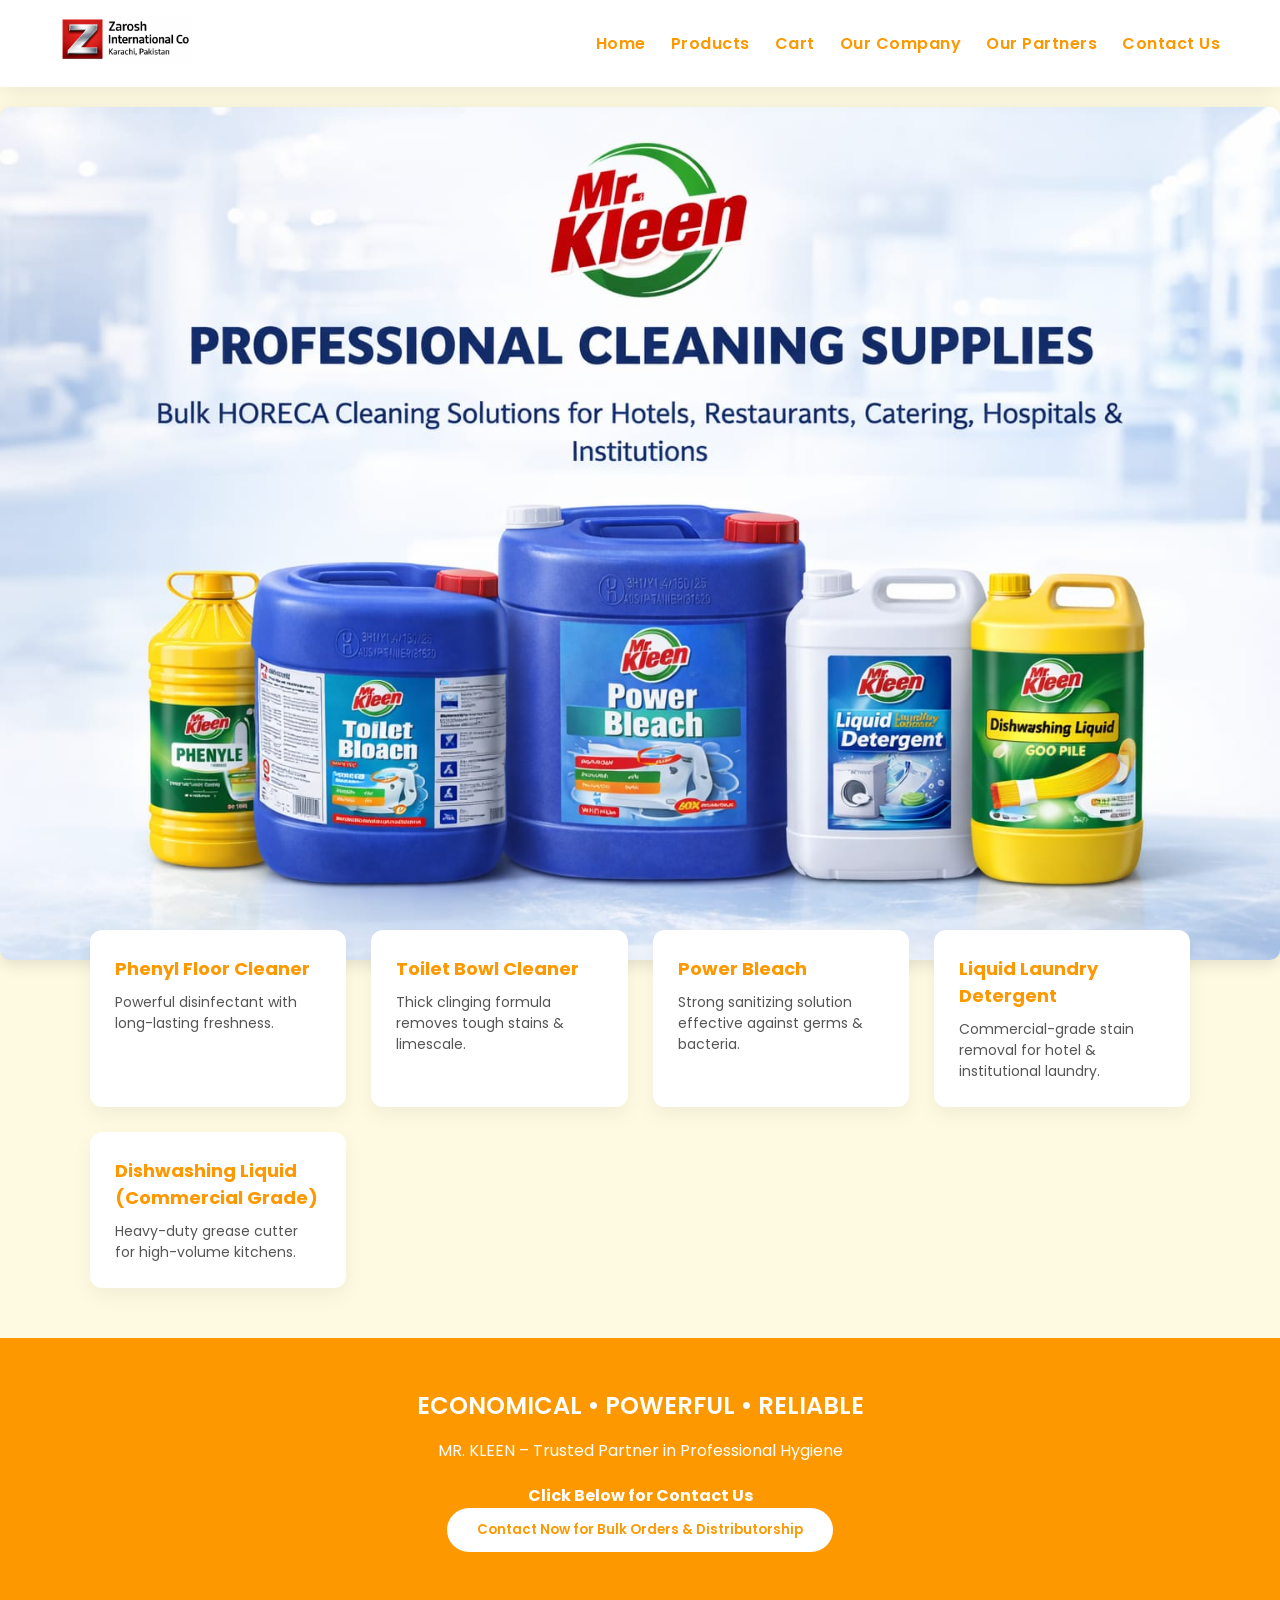
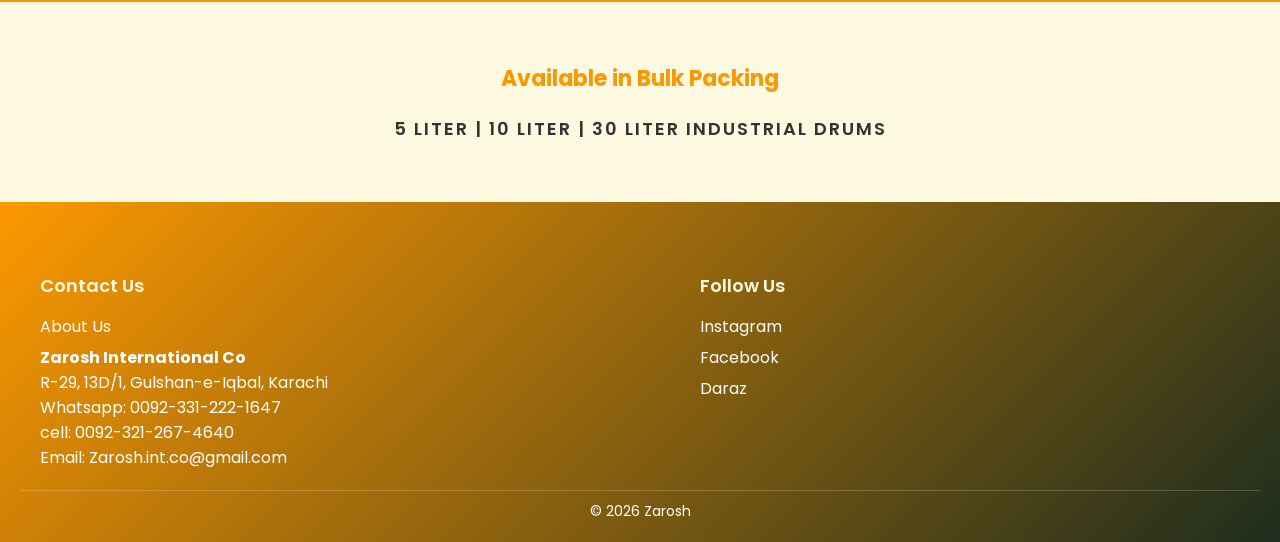
==== bulk.html @ 53310bf9 "Add files via upload" ====
<!DOCTYPE html>
<html lang="en">
<head>
  <meta charset="UTF-8">
  <title>MR. KLEEN | Bulk Orders</title>
  <meta name="viewport" content="width=device-width, initial-scale=1.0">
  <link rel="stylesheet" href="style.css">
  <link href="https://fonts.googleapis.com/css2?family=Poppins:wght@300;400;600;700&display=swap" rel="stylesheet">
  <style>
    :root{
      --c1: #FEF9E1;
      --c2: #ffffff;
      --c3: #FD9800;
      --c4: #FD9800;
    }

    *{
      margin:0;
      padding:0;
      box-sizing:border-box;
      font-family:'Poppins', sans-serif;
    }

    body{
      background: var(--c1);
      color:#333;
    }

    /* HERO */
    
    /* PRODUCT CARDS */
    .bulk-products-section{
      width:100%;
      max-width:1100px;
      margin: -50px auto 50px auto;
      display:grid;
      grid-template-columns:repeat(auto-fit,minmax(250px,1fr));
      gap:25px;
    }

    .bulk-product-card{
      background: var(--c2);
      padding:25px;
      border-radius:12px;
      box-shadow:0 8px 20px rgba(0,0,0,0.05);
      transition:0.3s;
    }

    .bulk-product-card:hover{
      transform:translateY(-8px);
    }

    .bulk-product-card h3{
      color: var(--c3);
      margin-bottom:10px;
      font-size:18px;
    }

    .bulk-product-card p{
      font-size:14px;
      color:#555;
    }

    /* BULK PACKING */
    .industrial-packaging{
      text-align:center;
      margin:60px 0;
    }

    .industrial-packaging h3{
      font-size:22px;
      margin-bottom:20px;
      color: var(--c3);
    }

    .pack-size-options{
      font-size:18px;
      font-weight:600;
      letter-spacing:2px;
    }

    .story-section img {
      display: block;
      max-width: 100%;
      border-radius: 10px;
      margin: 20px auto;
      box-shadow: 0 5px 15px rgba(0,0,0,0.1);
    }

    /* CTA */
    .bulk-order-cta{
      background: var(--c3);
      color: var(--c2);
      text-align:center;
      padding:50px 20px;
    }

    .bulk-order-cta h2{
      margin-bottom:15px;
      font-weight:600;
    }

    .bulk-order-cta p{
      margin-bottom:20px;
    }

    .bulk-order-cta button{
      background: var(--c2);
      color: var(--c3);
      padding:12px 30px;
      border:none;
      border-radius:30px;
      font-weight:600;
      cursor:pointer;
      transition:0.3s;
    }

    .bulk-order-cta button:hover{
      background:#fff3d9;
    }

    /* RESPONSIVE */
    @media(max-width:768px){
      .hero h1{
        font-size:2rem;
      }
      /* =========================
   PROPER MOBILE RESPONSIVE
   ========================= */

/* Tablet */
@media (max-width: 768px) {

  .bulk-products-section {
    grid-template-columns: 1fr 1fr;
    margin: 20px auto;
  }

  .hero {
    height: 220px;
  }

  .hero h1 {
    font-size: 2rem;
  }

  .industrial-packaging {
    margin: 40px 0;
  }

}

/* Mobile */
@media (max-width: 480px) {

  .bulk-products-section {
    grid-template-columns: 1fr;   /* ONE card per row */
    margin: 20px auto;
  }

  .bulk-product-card {
    padding: 18px;
  }

  .hero {
    height: 180px;
  }

  .hero h1 {
    font-size: 1.6rem;
  }

  .pack-size-options {
    font-size: 15px;
    letter-spacing: 1px;
  }

  .bulk-order-cta h2 {
    font-size: 18px;
  }

  .bulk-order-cta p {
    font-size: 14px;
  }

  .bulk-order-cta button {
    width: 100%;   /* full width button on mobile */
    max-width: 280px;
  }

  .footer-container {
    flex-direction: column;
    text-align: center;
  }

}
    }

  </style>
</head>
<body>
<header>
  <div class="navbar">
    <div class="logo"><img src="images/logo.jpg" alt="Logo"> </div>
    <div class="menu-toggle" onclick="toggleMenu()">
      <span></span>
      <span></span>
      <span></span>
    </div>
    <nav class="nav-links">
      <a href="index.html">Home</a>
      <a href="index.html">Products</a>
      <a href="index.html">Cart</a>
      <a href="our-story.html">Our Company</a>
      <a href="#">Our Partners</a>
      <a href="#">Contact Us</a>
    </nav>
  </div>
</header>
  <!-- HERO -->
 
  <div class="story-section">
        <img src="images/bulk.jpg" alt="image">
       <a href="index.html" class="back-btn">← Back to Home</a>
  </div>
  <!-- PRODUCTS -->
  <section class="bulk-products-section">

    <div class="bulk-product-card">
      <h3>Phenyl Floor Cleaner</h3>
      <p>Powerful disinfectant with long-lasting freshness.</p>
    </div>

    <div class="bulk-product-card">
      <h3>Toilet Bowl Cleaner</h3>
      <p>Thick clinging formula removes tough stains & limescale.</p>
    </div>

    <div class="bulk-product-card">
      <h3>Power Bleach</h3>
      <p>Strong sanitizing solution effective against germs & bacteria.</p>
    </div>

    <div class="bulk-product-card">
      <h3>Liquid Laundry Detergent</h3>
      <p>Commercial-grade stain removal for hotel & institutional laundry.</p>
    </div>

    <div class="bulk-product-card">
      <h3>Dishwashing Liquid (Commercial Grade)</h3>
      <p>Heavy-duty grease cutter for high-volume kitchens.</p>
    </div>

  </section>

  

  <!-- CTA -->
  <section class="bulk-order-cta">
    <h2>ECONOMICAL • POWERFUL • RELIABLE</h2>
    <p>MR. KLEEN – Trusted Partner in Professional Hygiene</p>
    <h4>Click Below for Contact Us</h4>
    <button onclick="window.location.href='https://wa.me/923312221647'">
      Contact Now for Bulk Orders & Distributorship
    </button>
  </section>
  
  <!-- BULK PACKING -->
  <section class="industrial-packaging">
    <h3>Available in Bulk Packing</h3>
    <div class="pack-size-options">
      5 LITER  |  10 LITER  |  30 LITER INDUSTRIAL DRUMS
    </div>
  </section>
  <!-- footer section -->
<footer class="footer">

  <div class="footer-container">

    <!-- Column 1 -->
    <div class="footer-col">
      <h3>Contact Us</h3>
      <a href="our-story.html">About Us</a>
      <p><strong>Zarosh International Co</strong></p>
      <p>R-29, 13D/1, Gulshan-e-Iqbal, Karachi</p>
      <p>Whatsapp: 0092-331-222-1647</p>
      <p>cell: 0092-321-267-4640</p>
      <p>Email: Zarosh.int.co@gmail.com</p>
    </div>

    <!-- Column 2 -->
    <div class="footer-col">
      <h3>Follow Us</h3>
      <a href="#" target="_blank">Instagram</a><br>
      <a href="#" target="_blank">Facebook</a><br>
      <a href="#" target="_blank">Daraz</a>
    </div>

  </div>

  <div class="footer-bottom">
    <p>© 2026 Zarosh</p>
  </div>

</footer>
<script src="script.js"></script>
</body>
</html>
---- style.css ----
/* ================= GLOBAL ================= */

* {
  margin: 0;
  padding: 0;
  box-sizing: border-box;
  font-family: Poppins, sans-serif;
}

html {
  scroll-behavior: smooth;
}

:root {
   --c1: #FEF9E1;
  --c2: #ffffff;
  --c3: #FD9800;
  --c4: #FD9800;
}

body {
  background: #f9fbf8;
  color: #333;
}

/* ================= HEADER ================= */

header {
  background: #fff;
  box-shadow: 0 4px 20px rgba(0, 0, 0, 0.05);
  position: sticky;
  top: 0;
  z-index: 100;
}

.navbar {
  max-width: 1200px;
  margin: auto;
  padding: 15px 20px;
  display: flex;
  justify-content: space-between;
  align-items: center;
}

.logo img {
  height: 50px;
}

.nav-links {
  display: flex;
  align-items: center;
}

.nav-links a {
  text-decoration: none;
  color: var(--c4);
  font-weight: 500;
  margin-left: 25px;
  position: relative;
}

.nav-links a::after {
  content: "";
  position: absolute;
  width: 0%;
  height: 2px;
  background: var(--c3);
  bottom: -5px;
  left: 0;
  transition: 0.3s;
}

.nav-links a:hover::after {
  width: 100%;
}

/* ================= HERO ================= */

.hero {
  position: relative;
  width: 100%;
  height: 100%;
  overflow: hidden;
  
  background: #FEF9E1;

  margin-bottom: 0;   /* remove any margin */
  padding-bottom: 0;

}

/* Slider container */
.slider {
  position: relative;
  width: 100%;
  height: 100%;
}

/* Each slide */
.slide {
  position: absolute;
  width: 100%;
  height: 100%;
  opacity: 0;
  transition: opacity 1s ease-in-out;
}

.slide.active {
  opacity: 1;
}

/* Image responsive */
.slide img {
  width: 100%;
  height: 100%;
  object-fit: contain;   /* Laptop full cover */
  object-position: center;
}
@media (max-width: 768px) {
  .hero {
    overflow: hidden; /* Prevent any overflow */
    max-height:300px;
  }

  .slide img {
    object-fit: contain;   /* Make image fully visible */
    object-position: center; /* Center image */
    width: 100%;           /* Fill container width */
    height: 100%;          /* Fill container height */
    display: block;        /* Remove inline gaps */
  }
}
/* ================= BUTTON ================= */

.btn {
  background: linear-gradient(135deg, var(--c3), var(--c4));
  color: #fff;
  border: none;
  padding: 12px 28px;
  border-radius: 30px;
  cursor: pointer;
  font-weight: 500;
  transition: 0.3s ease;
  box-shadow: 0 6px 15px rgba(0,0,0,0.15);
}

.btn:hover {
  transform: translateY(-3px);
  box-shadow: 0 10px 20px rgba(0,0,0,0.25);
  background: linear-gradient(35deg, var(--c4), var(--c1));
  color: #FD9800;
}

/* ================= SECTIONS ================= */

.section {
  padding: 80px 20px;
}

.section h2 {
  text-align: center;
  margin-bottom: 40px;
  font-size: 32px;
  color: var(--c4);
}

/* ================= CATEGORY BUTTONS ================= */

.categories {
  text-align: center;
  margin-bottom: 40px;
}

.cat-btn {
  display: inline-flex;
  flex-direction: column;
  align-items: center;
  justify-content: center;
  background: #fff;
  border: 2px solid var(--c3);
  padding: 12px 18px;
  border-radius: 20px;
  margin: 10px;
  cursor: pointer;
  transition: 0.3s;
  box-shadow: 0 8px 20px rgba(0,0,0,0.05);
}

.cat-btn:hover,
.cat-btn.active {
  background: var(--c3);
  color: #fff;
  transform: translateY(-5px);
}

.cat-btn img.cat-icon {
  width: 50px;
  height: 50px;
  margin-bottom: 8px;
  object-fit: contain;
}

/* ================= PRODUCTS GRID ================= */
#products {
 
  background-color: #FEF9E1;
  padding: 50px 20px;
  color: #658163; /* make text readable on gradient */
  border-radius: 10px; /* optional rounded edges */
}

.products {
  max-width: 1200px;
  margin: auto;
  display: grid;
  grid-template-columns: repeat(auto-fit, minmax(260px, 1fr));
  gap: 30px;
}

.product-card {
  background: #fff;
  padding: 20px;
  border-radius: 20px;
  box-shadow: 0 15px 35px rgba(0, 0, 0, 0.08);
  text-align: center;
  height: 440px;
  display: flex;
  flex-direction: column;
  justify-content: space-between;
  transition: 0.4s ease;
}

.product-card:hover {
  transform: translateY(-8px);
  box-shadow: 0 25px 45px rgba(0, 0, 0, 0.15);
}

.product-card img {
  width: 100%;
  height: 220px;
  object-fit: contain;
  background: var(--c2);
  border-radius: 12px;
  padding: 10px;
}

.product-card h3 {
  font-size: 16px;
  margin: 10px 0;
  color: var(--c4);
}

.price {
  font-size: 18px;
  font-weight: 600;
  color: var(--c3);
}

.hidden {
  display: none;
}

/* ================= CART ================= */

#cartItems {
  max-width: 600px;
  margin: auto;
}

.remove-btn {
  background: #ff4d4f;
  color: #fff;
  border: none;
  padding: 5px 10px;
  margin-left: 10px;
  border-radius: 8px;
  cursor: pointer;
  font-size: 12px;
}

.remove-btn:hover {
  background: #e63946;
}

.whatsapp {
  margin-left: 15px;
  color: #FD9800;
  font-weight: 600;
  text-decoration: none;
}

/* ================= BACK BUTTON ================= */

.back-btn {
  display: none;
  margin: 20px auto;
  background: var(--c4);
  color: #fff;
  padding: 8px 18px;
  border: none;
  border-radius: 20px;
  cursor: pointer;
}

/* ================= MODALS ================= */

.modal {
  display: none;
  position: fixed;
  top: 0;
  left: 0;
  width: 100%;
  height: 100%;
  background: rgba(0, 0, 0, 0.6);
  justify-content: center;
  align-items: center;
  z-index: 1000;
}

.modal-content {
  background: var(--c2);
  padding: 25px;
  border-radius: 20px;
  width: 90%;
  max-width: 420px;
  text-align: center;
  position: relative;
}

.modal-content img {
  width: 100%;
  height: 260px;
  object-fit: contain;
  margin-bottom: 15px;
}

.modal-content h2 {
  margin-bottom: 20px;
  color: var(--c4);
}

.modal-content input,
.modal-content select {
  width: 100%;
  padding: 10px;
  margin-bottom: 12px;
  border-radius: 8px;
  border: 1px solid var(--c3);
}

.cancel {
  background: var(--c4);
  margin-top: 10px;
}

.close {
  position: absolute;
  top: 10px;
  right: 15px;
  font-size: 22px;
  cursor: pointer;
}

.reviews {
  margin: 10px 0;
  font-size: 18px;
}

/* ================= FOOTER ================= */

.footer {
  background: linear-gradient(135deg, var(--c4), #1e2d1d);
  color: #fff;
  padding: 50px 20px 10px;
}

.footer-container {
  max-width: 1200px;
  margin: auto;
  display: flex;
  justify-content: space-between;
  flex-wrap: wrap;
}

.footer-col {
  width: 45%;
  margin-bottom: 20px;
}

.footer-col h3 {
  margin-bottom: 15px;
  color: var(--c1);
}

.footer-col a {
  color: #fff;
  text-decoration: none;
}

.footer-col a:hover {
  color: var(--c1);
}

.footer-bottom {
  text-align: center;
  border-top: 1px solid rgba(255,255,255,0.2);
  padding-top: 10px;
  font-size: 14px;
}

/* ================= MOBILE ================= */

.menu-toggle {
  display: none;
  flex-direction: column;
  cursor: pointer;
}

.menu-toggle span {
  height: 3px;
  width: 25px;
  background: var(--c4);
  margin: 4px 0;
  border-radius: 5px;
}

@media (max-width: 768px) {

  .hero h1 {
    font-size: 32px;
  }

  .nav-links {
    position: absolute;
    top: 70px;
    right: 20px;
    background: var(--c2);
    flex-direction: column;
    gap: 15px;
    padding: 20px;
    border-radius: 16px;
    box-shadow: 0 10px 25px rgba(0, 0, 0, 0.15);
    display: none;
  }

  .nav-links.show {
    display: flex;
  }

  .menu-toggle {
    display: flex;
  }

  .footer-col {
    width: 100%;
  }

  .modal-content.product-detail {
    width: 90%;
    max-height: 60vh;
    overflow-y: auto;
    padding: 20px;
  }

  .modal-content.product-detail img {
    height: 150px;
  }
}
#receiptContent {
  background: #fff;
  color: #333;
  max-width: 500px;
  text-align: left;
}

/* Receipt Modal Heading */
#receiptContent h2 {
  text-align: center;
  margin-bottom: 15px;
  font-size: 20px; /* Thoda bada mobile par */
}

/* Notice message */
.notice {
  background: #fff3cd;
  color: #856404;
  padding: 10px;
  border-radius: 6px;
  text-align: center;
  font-weight: bold;
  margin-bottom: 15px;
  font-size: 14px;
}

/* Receipt paragraphs */
#receiptDetails p {
  margin-bottom: 8px;
  font-size: 14px;
}

/* Horizontal lines */
#receiptDetails hr {
  margin: 10px 0;
}

/* Modal Overlay */
#receiptModal {
  display: none;
  position: fixed;
  top: 0;
  left: 0;
  width: 100%;
  height: 100%;
  background-color: rgba(0,0,0,0.6);
  z-index: 9999;
  justify-content: center;
  align-items: center;
  overflow-y: auto; /* scroll agar content lamba ho */
  padding: 10px;
}

/* Modal Content */
#receiptModal .modal-content {
  background: #fff;
  border-radius: 12px;
  width: 100%;
  max-width: 420px;  /* Mobile-friendly */
  padding: 20px;
  box-sizing: border-box;
  max-height: 90vh;   /* Screen ke andar scrollable */
  overflow-y: auto;   /* Scroll agar content exceed ho jaye */
  display: flex;
  flex-direction: column;
}

/* Receipt main content */
#receiptContent {
  font-size: 14px;
  line-height: 1.5;
  word-wrap: break-word;
}

/* Receipt image preview */
#receiptPreview {
  width: 100%;
  height: auto;
  display: none;
  margin-top: 10px;
  border-radius: 8px;
}

/* WhatsApp button */
#waSendBtn {
  width: 100%;
  padding: 12px 0;
  font-size: 16px;
  background-color: #25D366;
  color: white;
  border: none;
  border-radius: 8px;
  margin-top: 10px;
  cursor: pointer;
}

#waSendBtn:hover {
  background-color: #1ebe5b;
}

/* ================= PREMIUM HEADER ================= */

header {
  background: #ffffff;
  box-shadow: 0 4px 25px rgba(0,0,0,0.08);
  backdrop-filter: blur(10px);
}

.nav-links a {
  font-weight: 600;
  letter-spacing: 0.5px;
}

.nav-links a:hover {
  color: var(--c3);
}

/* ================= HERO UPGRADE ================= */

.hero {
  height: 100vh;
}

.hero h1 {
  font-size: 52px;
  font-weight: 700;
  letter-spacing: 1px;
}

.hero p {
  font-size: 20px;
  opacity: 0.9;
}

.hero .btn {
  font-size: 16px;
  padding: 14px 35px;
}

/* ================= CATEGORY BUTTONS PREMIUM ================= */

.categories {
  display: flex;
  justify-content: center;
  flex-wrap: wrap;
  gap: 20px;
}

.cat-btn {
  width: 160px;
  height: 140px;
  border-radius: 18px;
  transition: all 0.4s ease;
  border: none;
  background: #fff;
}

.cat-btn:hover {
  transform: translateY(-10px);
  box-shadow: 0 20px 40px rgba(0,0,0,0.12);
}

.cat-btn.active {
  background: linear-gradient(135deg, var(--c3), var(--c4));
  color: #fff;
}

.cat-btn img {
  width: 60px;
  height: 60px;
}

/* ================= PRODUCTS PREMIUM GRID ================= */

.products {
  gap: 35px;
}

.product-card {
  border-radius: 22px;
  box-shadow: 0 20px 45px rgba(0,0,0,0.08);
  transition: all 0.4s ease;
  position: relative;
  overflow: hidden;
}

.product-card::before {
  content: "NEW";
  position: absolute;
  top: 15px;
  left: -40px;
  background: #ff4d4f;
  color: #fff;
  padding: 5px 45px;
  transform: rotate(-45deg);
  font-size: 11px;
  font-weight: 600;
}

.product-card:hover {
  transform: translateY(-12px);
  box-shadow: 0 30px 60px rgba(0,0,0,0.15);
}

.product-card img {
  height: 200px;
  transition: transform 0.4s ease;
}

.product-card:hover img {
  transform: scale(1.08);
}

.product-card h3 {
  font-size: 17px;
  font-weight: 600;
}

.price {
  font-size: 19px;
  color: var(--c4);
}

.product-card .btn {
  border-radius: 12px;
  font-weight: 600;
  letter-spacing: 0.5px;
}

/* ================= CART SECTION PREMIUM ================= */

#cart {
  background: linear-gradient(135deg, #f9fbf8, #ffffff);
}

#cartItems {
  background: #fff;
  padding: 25px;
  border-radius: 20px;
  box-shadow: 0 15px 40px rgba(0,0,0,0.08);
}

/* ================= MODAL PREMIUM ================= */

.modal-content {
  border-radius: 25px;
  box-shadow: 0 30px 60px rgba(0,0,0,0.25);
}

.modal-content input,
.modal-content select {
  border-radius: 12px;
  padding: 12px;
  border: 1px solid #ddd;
}

.modal-content input:focus {
  border-color: var(--c3);
  outline: none;
}

/* ================= RECEIPT PREMIUM ================= */

#receiptContent {
  border-radius: 20px;
  padding: 25px;
}

.notice {
  font-size: 13px;
}

/* ================= FOOTER PREMIUM ================= */

.footer {
  padding: 70px 20px 20px;
}

.footer-col h3 {
  font-size: 18px;
  font-weight: 600;
}

.footer-col a {
  display: inline-block;
  margin-bottom: 6px;
  transition: 0.3s;
}

.footer-col a:hover {
  transform: translateX(6px);
}

/* ================= BUTTON UPGRADE ================= */

.btn {
  background: linear-gradient(135deg, var(--c3), var(--c4));
  font-weight: 600;
  letter-spacing: 0.5px;
  transition: 0.3s ease;
}

.btn:hover {
  transform: translateY(-4px);
  box-shadow: 0 12px 25px rgba(0,0,0,0.2);
}

/* ================= MOBILE IMPROVEMENT ================= */

@media (max-width: 768px) {

  .hero h1 {
    font-size: 34px;
  }

  .hero p {
    font-size: 16px;
  }

  .product-card {
    height: auto;
  }

  .categories {
    gap: 15px;
  }

  .cat-btn {
    width: 140px;
    height: 120px;
  }
}
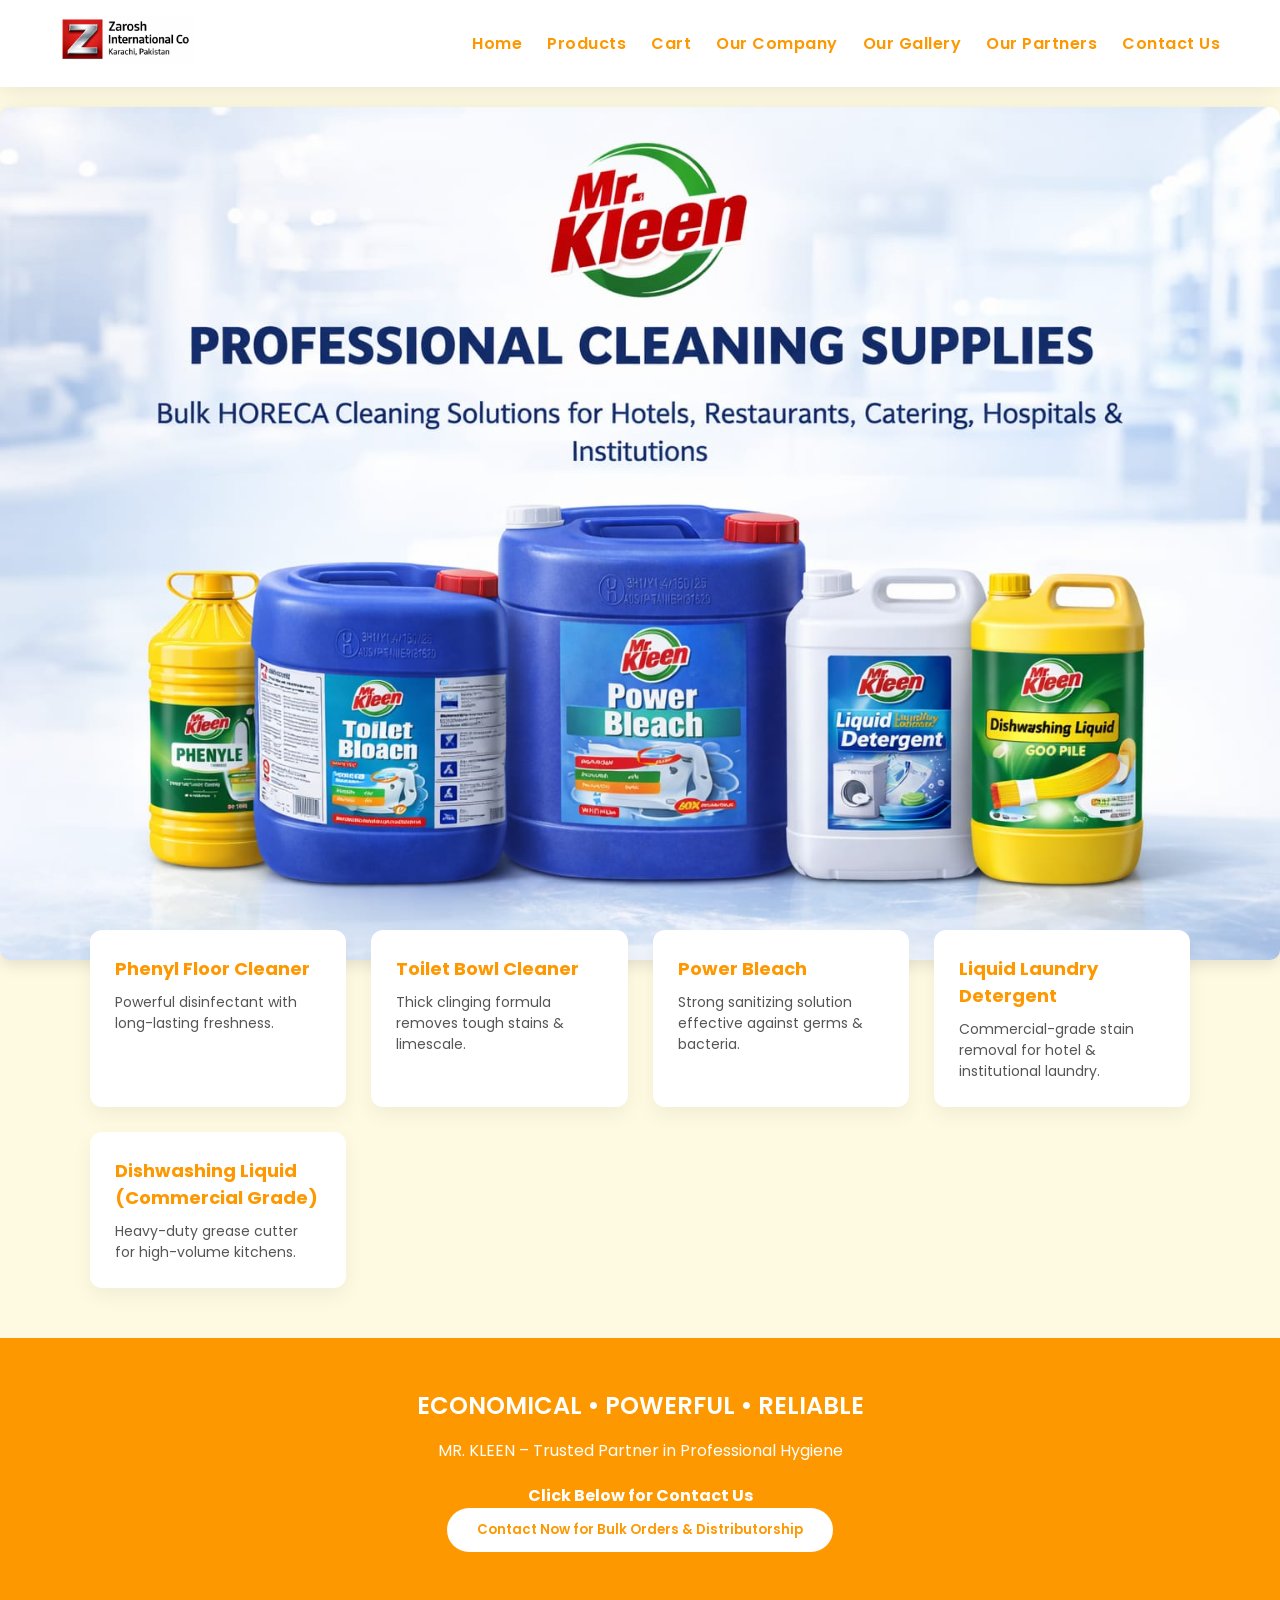
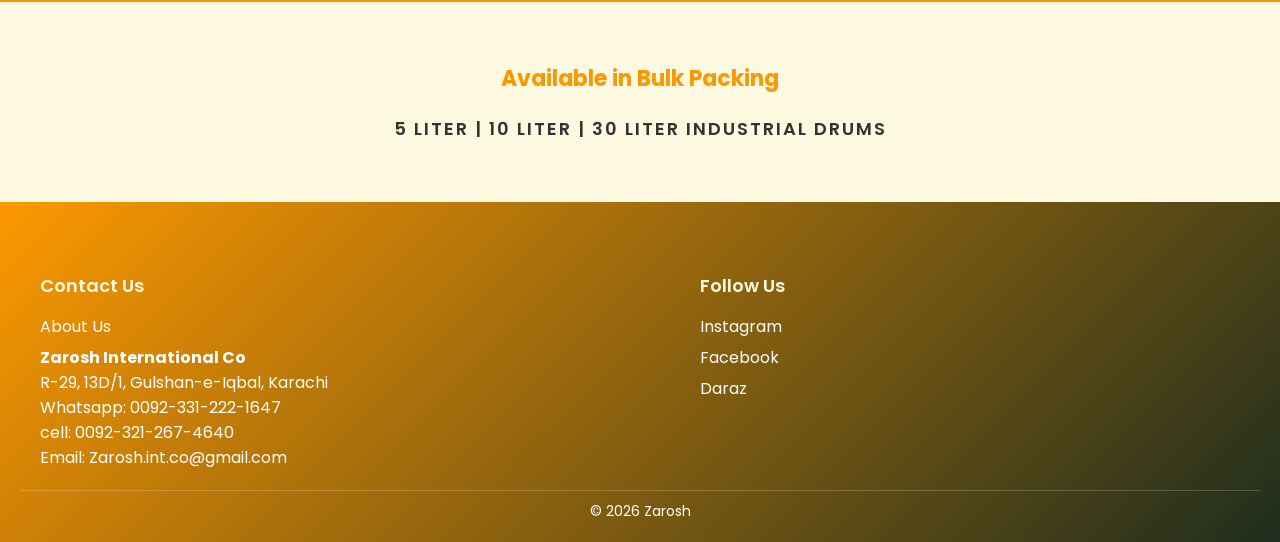
==== commit 8c40951f: "Update bulk.html" ====
--- a/bulk.html
+++ b/bulk.html
@@ -207,15 +207,15 @@
       <span></span>
       <span></span>
     </div>
-    <nav class="nav-links">
+   <nav class="nav-links">
       <a href="index.html">Home</a>
       <a href="index.html">Products</a>
       <a href="index.html">Cart</a>
       <a href="our-story.html">Our Company</a>
+      <a href="our-gallery.html">Our Gallery</a>
       <a href="#">Our Partners</a>
       <a href="#">Contact Us</a>
-    </nav>
-  </div>
+    </nav>  </div>
 </header>
   <!-- HERO -->
  
@@ -305,4 +305,4 @@
 </footer>
 <script src="script.js"></script>
 </body>
-</html>+</html>
